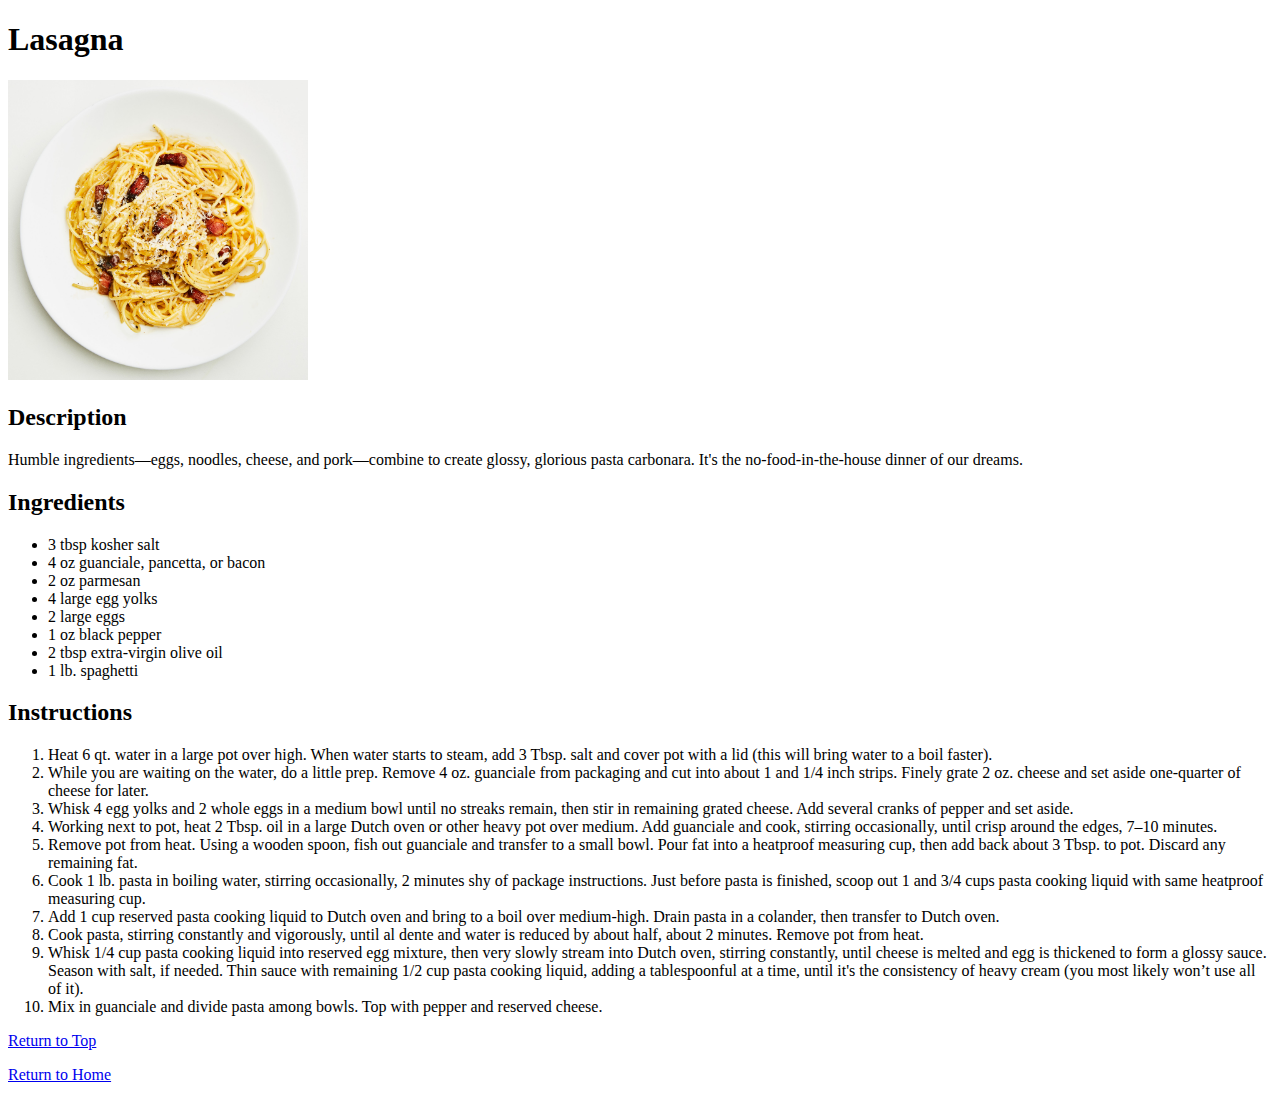
==== recipes/carbonara.html @ fc41d8c1 "Added carbonara and spaghetti recipes, with images. Updated README." ====
<!DOCTYPE html>
<html lang="en">
    <head>
        <meta charset="utf-8">
        <title>Carbonara | Odin Recipes</title>
    </head>
    <body>
        <h1 id="top">Lasagna</h1>
        <img src="../img/carbonara.jpeg" alt="Simple carbonara recipe." width="300px">
        <h2>Description</h2>
        <p>Humble ingredients—eggs, noodles, cheese, and pork—combine to create glossy, glorious pasta carbonara. It's the no-food-in-the-house dinner of our dreams.</p>
        <h2>Ingredients</h2>
        <ul>
            <li>3 tbsp kosher salt</li>
            <li>4 oz guanciale, pancetta, or bacon</li>
            <li>2 oz parmesan</li>
            <li>4 large egg yolks</li>
            <li>2 large eggs</li>
            <li>1 oz black pepper</li>
            <li>2 tbsp extra-virgin olive oil</li>
            <li>1 lb. spaghetti</li>
        </ul>
        <h2>Instructions</h2>
        <ol>
            <li>Heat 6 qt. water in a large pot over high. When water starts to steam, add 3 Tbsp. salt and cover pot with a lid (this will bring water to a boil faster).</li>
            <li>While you are waiting on the water, do a little prep. Remove 4 oz. guanciale from packaging and cut into about 1 and 1/4 inch strips. Finely grate 2 oz. cheese and set aside one-quarter of cheese for later.</li>
            <li>Whisk 4 egg yolks and 2 whole eggs in a medium bowl until no streaks remain, then stir in remaining grated cheese. Add several cranks of pepper and set aside.</li>
            <li>Working next to pot, heat 2 Tbsp. oil in a large Dutch oven or other heavy pot over medium. Add guanciale and cook, stirring occasionally, until crisp around the edges, 7–10 minutes.</li>
            <li>Remove pot from heat. Using a wooden spoon, fish out guanciale and transfer to a small bowl. Pour fat into a heatproof measuring cup, then add back about 3 Tbsp. to pot. Discard any remaining fat.</li>
            <li>Cook 1 lb. pasta in boiling water, stirring occasionally, 2 minutes shy of package instructions. Just before pasta is finished, scoop out 1 and 3/4 cups pasta cooking liquid with same heatproof measuring cup.</li>
            <li>Add 1 cup reserved pasta cooking liquid to Dutch oven and bring to a boil over medium-high. Drain pasta in a colander, then transfer to Dutch oven.</li>
            <li>Cook pasta, stirring constantly and vigorously, until al dente and water is reduced by about half, about 2 minutes. Remove pot from heat.</li>
            <li>Whisk 1/4 cup pasta cooking liquid into reserved egg mixture, then very slowly stream into Dutch oven, stirring constantly, until cheese is melted and egg is thickened to form a glossy sauce. Season with salt, if needed. Thin sauce with remaining 1/2 cup pasta cooking liquid, adding a tablespoonful at a time, until it's the consistency of heavy cream (you most likely won’t use all of it).</li>
            <li>Mix in guanciale and divide pasta among bowls. Top with pepper and reserved cheese.</li>
        </ol>
        <p><a href="#top">Return to Top</a></p>
        <p><a href="../index.html">Return to Home</a></p>
    </body>
</html>
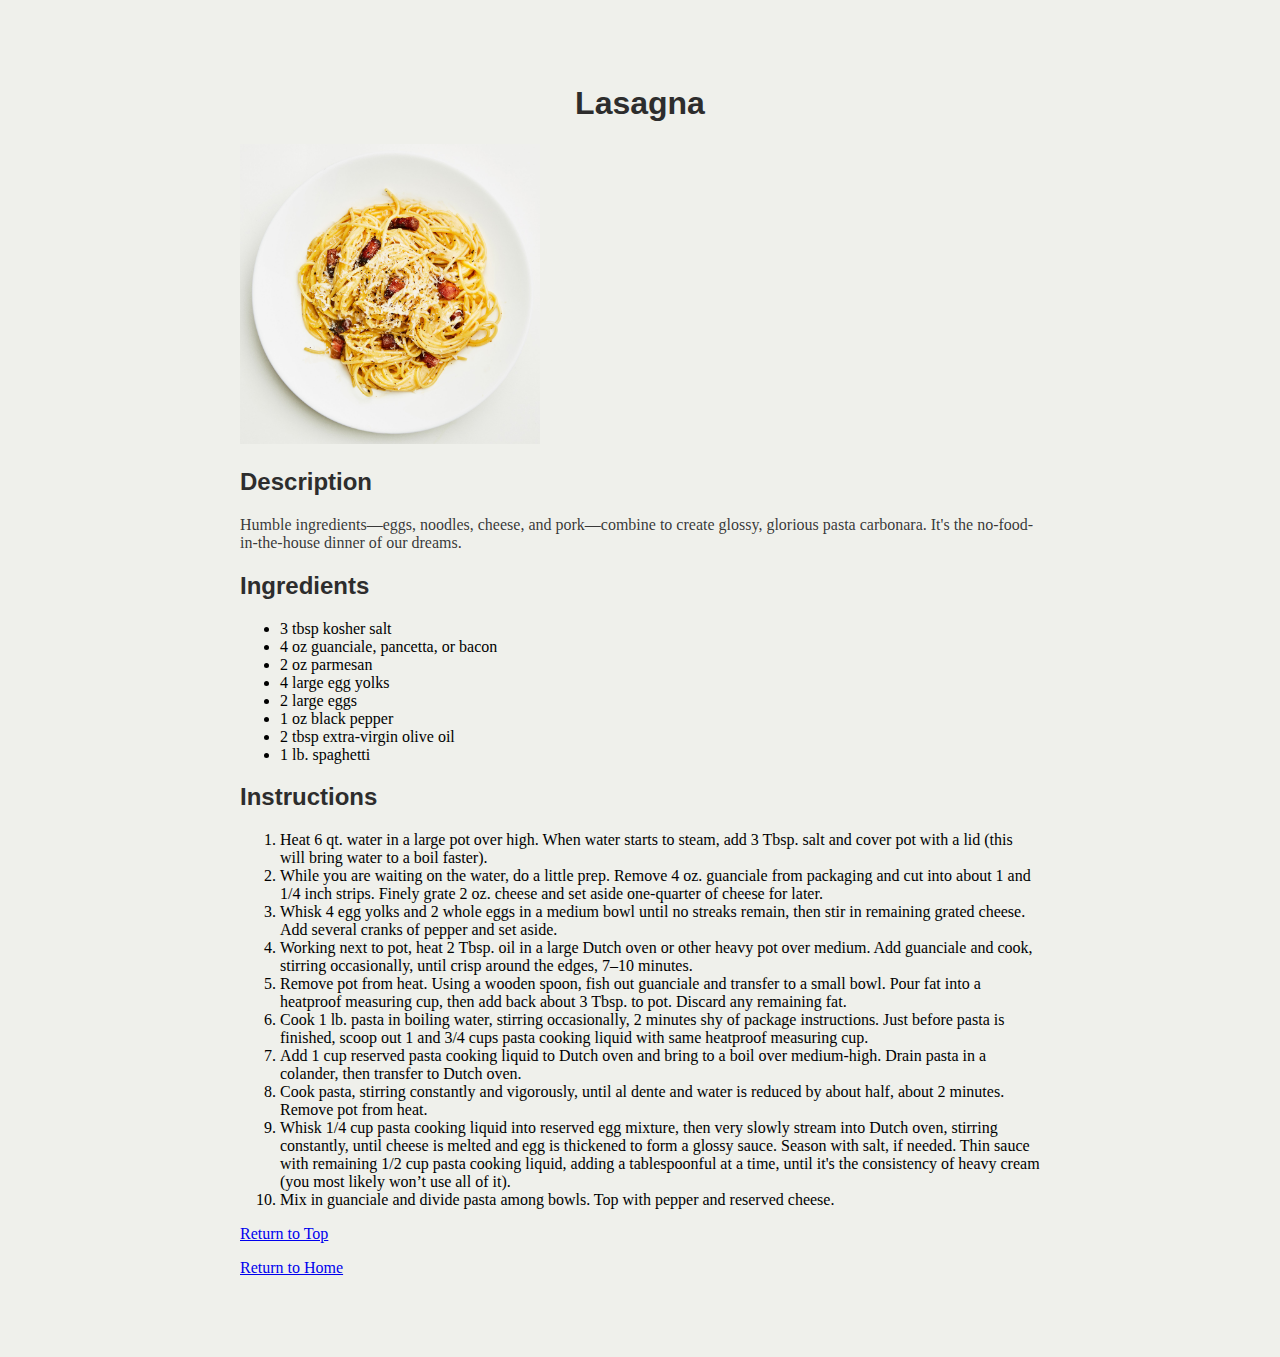
==== commit 3ac24e17: "Fixed up the CSS a bit to make it prettier." ====
--- a/recipes/carbonara.html
+++ b/recipes/carbonara.html
@@ -3,10 +3,11 @@
     <head>
         <meta charset="utf-8">
         <title>Carbonara | Odin Recipes</title>
+        <link rel="stylesheet" href="../css/style.css">
     </head>
     <body>
         <h1 id="top">Lasagna</h1>
-        <img src="../img/carbonara.jpeg" alt="Simple carbonara recipe." width="300px">
+        <img src="../img/carbonara.jpeg" alt="Simple carbonara recipe." width="300px" height="auto">
         <h2>Description</h2>
         <p>Humble ingredients—eggs, noodles, cheese, and pork—combine to create glossy, glorious pasta carbonara. It's the no-food-in-the-house dinner of our dreams.</p>
         <h2>Ingredients</h2>
--- a/css/style.css
+++ b/css/style.css
@@ -0,0 +1,36 @@
+:root {
+    --paragraph-font-family: "Times New Roman", sans-serif;
+    --header-font-family: "Garamond", sans-serif;
+    --primary-color-gray: #2d2d2d;
+    --primary-color-gray-light: #2d2d2df2;
+    --accent-color-blue: #2c5373;
+    --accent-color-gold: #ebc984;
+    --background-color-eggshell: #eff0eb;
+}
+
+body {
+    width: 65%;
+    max-width: 800px;
+    margin: auto;
+    padding: 5%;
+    background-color: var(--background-color-eggshell);
+}
+
+p {
+    color: var(--primary-color-gray-light);
+    font-family: var(--paragraph-font-family);
+}
+
+h1,
+h2,
+h3,
+h4,
+h5,
+h6 {
+    color: var(--primary-color-gray);
+    font-family: var(--header-font-family);
+}
+
+h1 {
+    text-align: center;
+}
